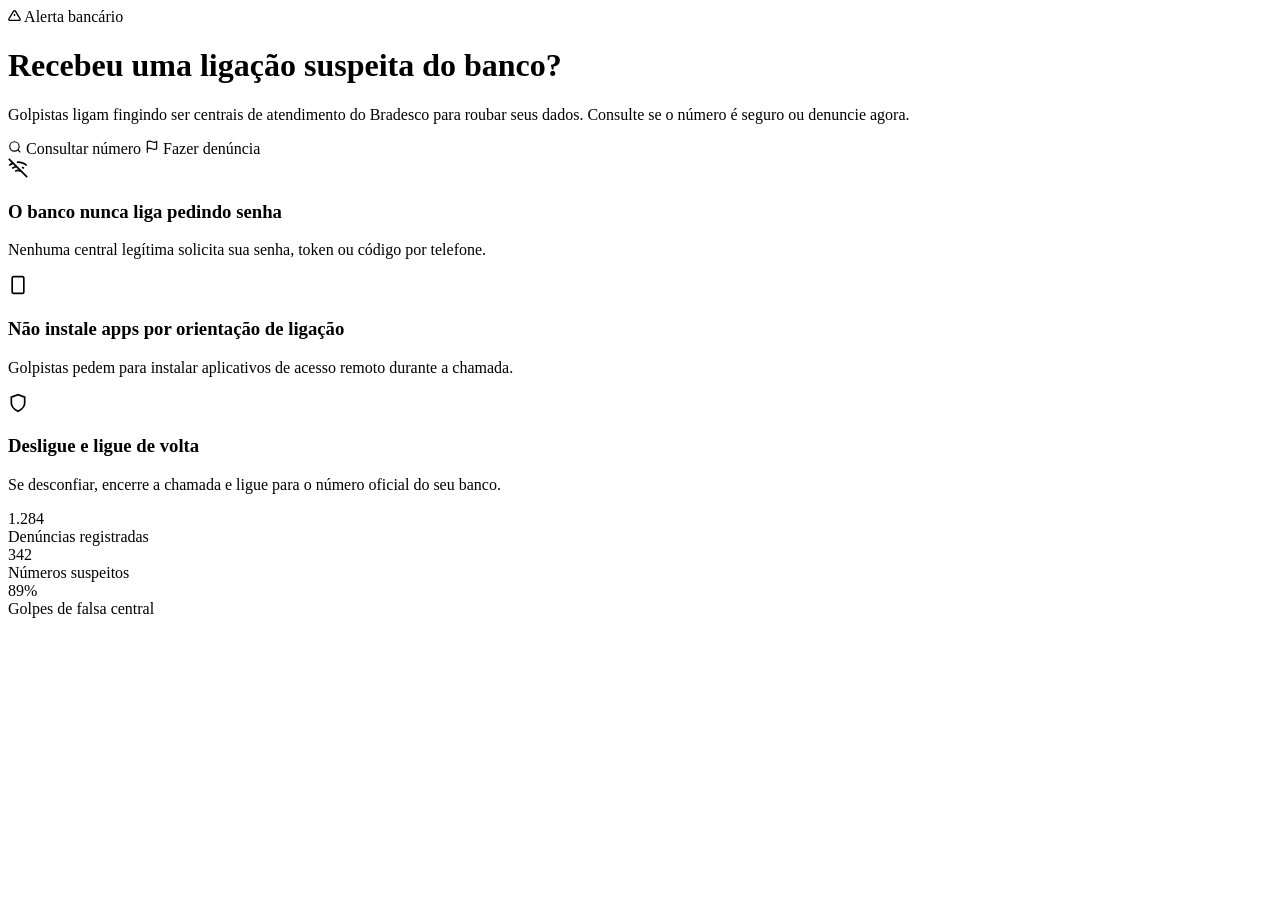
==== src/main/resources/templates/index.html @ 46bd88b6 "Initial commit" ====
<!DOCTYPE html>
<!--
  PÁGINA: Início (index.html)
  CONTROLLER: HomeController.java  →  @GetMapping("/")
  MODEL: totalDenuncias, totalSuspeitos, percentualFalsaCentral
-->
<html xmlns:th="http://www.thymeleaf.org"
      th:replace="~{layout :: layout(
          'Início',
          ~{::main},
          'inicio'
      )}">
<body>
<main>
  <div class="container">

    <!-- ── HERO ── -->
    <div class="hero">
      <div class="alert-badge">
        <!-- ícone alerta -->
        <svg width="13" height="13" viewBox="0 0 24 24" fill="none"
             stroke="currentColor" stroke-width="2.5">
          <path d="M10.29 3.86L1.82 18a2 2 0 001.71 3h16.94a2 2 0 001.71-3L13.71 3.86a2 2 0 00-3.42 0z"/>
          <line x1="12" y1="9" x2="12" y2="13"/><line x1="12" y1="17" x2="12.01" y2="17"/>
        </svg>
        Alerta bancário
      </div>

      <h1>Recebeu uma ligação suspeita do banco?</h1>
      <p>
        Golpistas ligam fingindo ser centrais de atendimento do Bradesco para roubar seus dados.
        Consulte se o número é seguro ou denuncie agora.
      </p>

      <div class="btn-group">
        <a th:href="@{/consultar}" class="btn btn-outline">
          <!-- ícone lupa -->
          <svg width="14" height="14" viewBox="0 0 24 24" fill="none"
               stroke="currentColor" stroke-width="2">
            <circle cx="11" cy="11" r="8"/><line x1="21" y1="21" x2="16.65" y2="16.65"/>
          </svg>
          Consultar número
        </a>
        <a th:href="@{/denunciar}" class="btn btn-primary">
          <!-- ícone bandeira -->
          <svg width="14" height="14" viewBox="0 0 24 24" fill="none"
               stroke="currentColor" stroke-width="2">
            <path d="M4 15s1-1 4-1 5 2 8 2 4-1 4-1V3s-1 1-4 1-5-2-8-2-4 1-4 1z"/>
            <line x1="4" y1="22" x2="4" y2="15"/>
          </svg>
          Fazer denúncia
        </a>
      </div>
    </div>

    <!-- ── DICAS ── -->
    <div class="tips-grid">
      <div class="tip-card">
        <div class="tip-icon">
          <svg width="20" height="20" viewBox="0 0 24 24" fill="none"
               stroke="currentColor" stroke-width="2">
            <line x1="1" y1="1" x2="23" y2="23"/>
            <path d="M16.72 11.06A10.94 10.94 0 0119 12.55"/>
            <path d="M5 12.55a10.94 10.94 0 015.17-2.39"/>
            <path d="M10.71 5.05A16 16 0 0122.56 9"/>
            <path d="M1.42 9a15.91 15.91 0 014.7-2.88"/>
            <path d="M8.53 16.11a6 6 0 016.95 0"/>
            <line x1="12" y1="20" x2="12.01" y2="20"/>
          </svg>
        </div>
        <h3>O banco nunca liga pedindo senha</h3>
        <p>Nenhuma central legítima solicita sua senha, token ou código por telefone.</p>
      </div>

      <div class="tip-card">
        <div class="tip-icon">
          <svg width="20" height="20" viewBox="0 0 24 24" fill="none"
               stroke="currentColor" stroke-width="2">
            <rect x="5" y="2" width="14" height="20" rx="2" ry="2"/>
            <line x1="12" y1="18" x2="12.01" y2="18"/>
          </svg>
        </div>
        <h3>Não instale apps por orientação de ligação</h3>
        <p>Golpistas pedem para instalar aplicativos de acesso remoto durante a chamada.</p>
      </div>

      <div class="tip-card">
        <div class="tip-icon">
          <svg width="20" height="20" viewBox="0 0 24 24" fill="none"
               stroke="currentColor" stroke-width="2">
            <path d="M12 22s8-4 8-10V5l-8-3-8 3v7c0 6 8 10 8 10z"/>
          </svg>
        </div>
        <h3>Desligue e ligue de volta</h3>
        <p>Se desconfiar, encerre a chamada e ligue para o número oficial do seu banco.</p>
      </div>
    </div>

    <!-- ── ESTATÍSTICAS ── -->
    <!--
      Os valores abaixo vêm do HomeController:
        model.addAttribute("totalDenuncias", ...)
        model.addAttribute("totalSuspeitos", ...)
        model.addAttribute("percentualFalsaCentral", ...)
      Por enquanto estão fixos para visualizar o layout.
    -->
    <div class="stats-grid">
      <div class="stat-card">
        <div class="stat-num" th:text="${totalDenuncias} ?: '1.284'">1.284</div>
        <div class="stat-label">Denúncias registradas</div>
      </div>
      <div class="stat-card">
        <div class="stat-num" th:text="${totalSuspeitos} ?: '342'">342</div>
        <div class="stat-label">Números suspeitos</div>
      </div>
      <div class="stat-card">
        <div class="stat-num" th:text="${percentualFalsaCentral} ?: '89%'">89%</div>
        <div class="stat-label">Golpes de falsa central</div>
      </div>
    </div>

  </div>
</main>
</body>
</html>
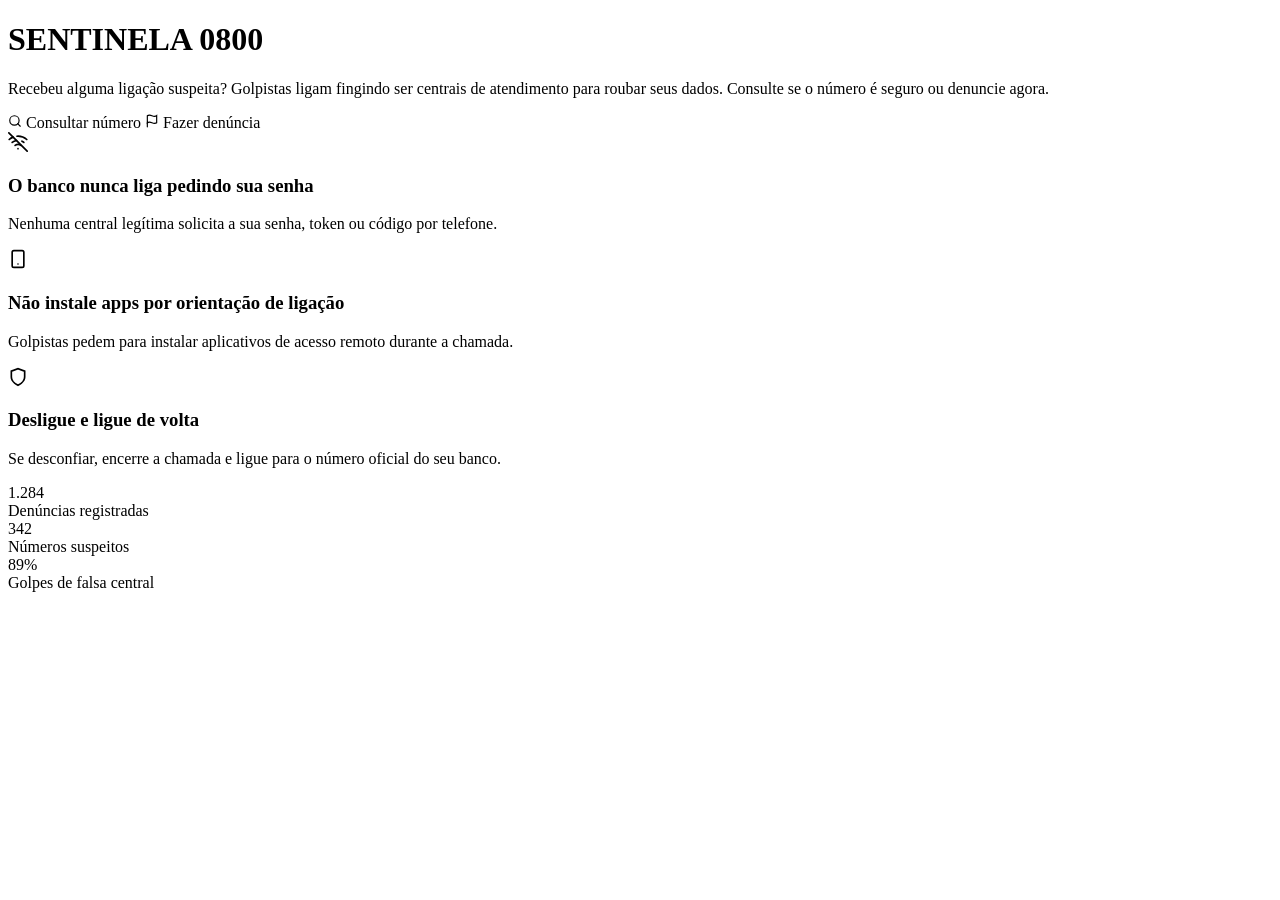
==== commit cb75095c: "html e css" ====
--- a/src/main/resources/templates/index.html
+++ b/src/main/resources/templates/index.html
@@ -1,125 +1,100 @@
 <!DOCTYPE html>
-<!--
-  PÁGINA: Início (index.html)
-  CONTROLLER: HomeController.java  →  @GetMapping("/")
-  MODEL: totalDenuncias, totalSuspeitos, percentualFalsaCentral
--->
 <html xmlns:th="http://www.thymeleaf.org"
-      th:replace="~{layout :: layout(
-          'Início',
-          ~{::main},
-          'inicio'
-      )}">
+      th:replace="~{layout :: layout('Início', ~{::main}, 'inicio')}">
 <body>
 <main>
-  <div class="container">
+<div class="container">
+    <div class="hero">
+        <h1 class="hero-titulo">SENTINELA 0800</h1>
 
-    <!-- ── HERO ── -->
-    <div class="hero">
-      <div class="alert-badge">
-        <!-- ícone alerta -->
-        <svg width="13" height="13" viewBox="0 0 24 24" fill="none"
-             stroke="currentColor" stroke-width="2.5">
-          <path d="M10.29 3.86L1.82 18a2 2 0 001.71 3h16.94a2 2 0 001.71-3L13.71 3.86a2 2 0 00-3.42 0z"/>
-          <line x1="12" y1="9" x2="12" y2="13"/><line x1="12" y1="17" x2="12.01" y2="17"/>
-        </svg>
-        Alerta bancário
-      </div>
+        <p class="hero-desc">
+            Recebeu alguma ligação suspeita?
+            Golpistas ligam fingindo ser centrais de atendimento para roubar seus dados.
+            Consulte se o número é seguro ou denuncie agora.
+        </p>
+        <div class="btn-group">
+            <a th:href="@{/consultar}" class="btn btn-outline">
+                <svg width="14" height="14" viewBox="0 0 24 24" fill="none"
+                     stroke="currentColor" stroke-width="2" stroke-linecap="round">
+                    <circle cx="11" cy="11" r="8"/>
+                    <line x1="21" y1="21" x2="16.65" y2="16.65"/>
+                </svg>
+                Consultar número
+            </a>
+            <a th:href="@{/denunciar}" class="btn btn-primary">
+                <svg width="14" height="14" viewBox="0 0 24 24" fill="none"
+                     stroke="currentColor" stroke-width="2" stroke-linecap="round">
+                    <path d="M4 15s1-1 4-1 5 2 8 2 4-1 4-1V3s-1 1-4 1-5-2-8-2-4 1-4 1z"/>
+                    <line x1="4" y1="22" x2="4" y2="15"/>
+                </svg>
+                Fazer denúncia
+            </a>
+        </div>
 
-      <h1>Recebeu uma ligação suspeita do banco?</h1>
-      <p>
-        Golpistas ligam fingindo ser centrais de atendimento do Bradesco para roubar seus dados.
-        Consulte se o número é seguro ou denuncie agora.
-      </p>
+    </div>
+    <div class="dicas-grid">
+        <div class="dica-card">
+            <div class="dica-icone">
+                <svg width="20" height="20" viewBox="0 0 24 24" fill="none"
+                     stroke="currentColor" stroke-width="2" stroke-linecap="round">
+                    <line x1="1"  y1="1"  x2="23" y2="23"/>
+                    <path d="M16.72 11.06A10.94 10.94 0 0119 12.55"/>
+                    <path d="M5 12.55a10.94 10.94 0 015.17-2.39"/>
+                    <path d="M10.71 5.05A16 16 0 0122.56 9"/>
+                    <path d="M1.42 9a15.91 15.91 0 014.7-2.88"/>
+                    <path d="M8.53 16.11a6 6 0 016.95 0"/>
+                    <line x1="12" y1="20" x2="12.01" y2="20"/>
+                </svg>
+            </div>
+            <h3 class="dica-titulo">O banco nunca liga pedindo sua senha</h3>
+            <p class="dica-texto">
+                Nenhuma central legítima solicita a sua senha, token ou código por telefone.
+            </p>
+        </div>
+        <div class="dica-card">
+            <div class="dica-icone">
+                <svg width="20" height="20" viewBox="0 0 24 24" fill="none"
+                     stroke="currentColor" stroke-width="2" stroke-linecap="round">
+                    <rect x="5" y="2" width="14" height="20" rx="2" ry="2"/>
+                    <line x1="12" y1="18" x2="12.01" y2="18"/>
+                </svg>
+            </div>
+            <h3 class="dica-titulo">Não instale apps por orientação de ligação</h3>
+            <p class="dica-texto">
+                Golpistas pedem para instalar aplicativos de acesso remoto durante a chamada.
+            </p>
+        </div>
+        <div class="dica-card">
+            <div class="dica-icone">
+                <svg width="20" height="20" viewBox="0 0 24 24" fill="none"
+                     stroke="currentColor" stroke-width="2" stroke-linecap="round">
+                    <path d="M12 22s8-4 8-10V5l-8-3-8 3v7c0 6 8 10 8 10z"/>
+                </svg>
+            </div>
+            <h3 class="dica-titulo">Desligue e ligue de volta</h3>
+            <p class="dica-texto">
+                Se desconfiar, encerre a chamada e ligue para o número oficial do seu banco.
+            </p>
+        </div>
+    </div>
+    <div class="stats-grid">
+        <div class="stat-card">
+            <div class="stat-numero" th:text="${totalDenuncias} ?: '1.284'">1.284</div>
+            <div class="stat-label">Denúncias registradas</div>
+        </div>
 
-      <div class="btn-group">
-        <a th:href="@{/consultar}" class="btn btn-outline">
-          <!-- ícone lupa -->
-          <svg width="14" height="14" viewBox="0 0 24 24" fill="none"
-               stroke="currentColor" stroke-width="2">
-            <circle cx="11" cy="11" r="8"/><line x1="21" y1="21" x2="16.65" y2="16.65"/>
-          </svg>
-          Consultar número
-        </a>
-        <a th:href="@{/denunciar}" class="btn btn-primary">
-          <!-- ícone bandeira -->
-          <svg width="14" height="14" viewBox="0 0 24 24" fill="none"
-               stroke="currentColor" stroke-width="2">
-            <path d="M4 15s1-1 4-1 5 2 8 2 4-1 4-1V3s-1 1-4 1-5-2-8-2-4 1-4 1z"/>
-            <line x1="4" y1="22" x2="4" y2="15"/>
-          </svg>
-          Fazer denúncia
-        </a>
-      </div>
+        <div class="stat-card">
+            <div class="stat-numero" th:text="${totalSuspeitos} ?: '342'">342</div>
+            <div class="stat-label">Números suspeitos</div>
+        </div>
+
+        <div class="stat-card">
+            <div class="stat-numero" th:text="${percentualFalsaCentral} ?: '89%'">89%</div>
+            <div class="stat-label">Golpes de falsa central</div>
+        </div>
+
     </div>
-
-    <!-- ── DICAS ── -->
-    <div class="tips-grid">
-      <div class="tip-card">
-        <div class="tip-icon">
-          <svg width="20" height="20" viewBox="0 0 24 24" fill="none"
-               stroke="currentColor" stroke-width="2">
-            <line x1="1" y1="1" x2="23" y2="23"/>
-            <path d="M16.72 11.06A10.94 10.94 0 0119 12.55"/>
-            <path d="M5 12.55a10.94 10.94 0 015.17-2.39"/>
-            <path d="M10.71 5.05A16 16 0 0122.56 9"/>
-            <path d="M1.42 9a15.91 15.91 0 014.7-2.88"/>
-            <path d="M8.53 16.11a6 6 0 016.95 0"/>
-            <line x1="12" y1="20" x2="12.01" y2="20"/>
-          </svg>
-        </div>
-        <h3>O banco nunca liga pedindo senha</h3>
-        <p>Nenhuma central legítima solicita sua senha, token ou código por telefone.</p>
-      </div>
-
-      <div class="tip-card">
-        <div class="tip-icon">
-          <svg width="20" height="20" viewBox="0 0 24 24" fill="none"
-               stroke="currentColor" stroke-width="2">
-            <rect x="5" y="2" width="14" height="20" rx="2" ry="2"/>
-            <line x1="12" y1="18" x2="12.01" y2="18"/>
-          </svg>
-        </div>
-        <h3>Não instale apps por orientação de ligação</h3>
-        <p>Golpistas pedem para instalar aplicativos de acesso remoto durante a chamada.</p>
-      </div>
-
-      <div class="tip-card">
-        <div class="tip-icon">
-          <svg width="20" height="20" viewBox="0 0 24 24" fill="none"
-               stroke="currentColor" stroke-width="2">
-            <path d="M12 22s8-4 8-10V5l-8-3-8 3v7c0 6 8 10 8 10z"/>
-          </svg>
-        </div>
-        <h3>Desligue e ligue de volta</h3>
-        <p>Se desconfiar, encerre a chamada e ligue para o número oficial do seu banco.</p>
-      </div>
-    </div>
-
-    <!-- ── ESTATÍSTICAS ── -->
-    <!--
-      Os valores abaixo vêm do HomeController:
-        model.addAttribute("totalDenuncias", ...)
-        model.addAttribute("totalSuspeitos", ...)
-        model.addAttribute("percentualFalsaCentral", ...)
-      Por enquanto estão fixos para visualizar o layout.
-    -->
-    <div class="stats-grid">
-      <div class="stat-card">
-        <div class="stat-num" th:text="${totalDenuncias} ?: '1.284'">1.284</div>
-        <div class="stat-label">Denúncias registradas</div>
-      </div>
-      <div class="stat-card">
-        <div class="stat-num" th:text="${totalSuspeitos} ?: '342'">342</div>
-        <div class="stat-label">Números suspeitos</div>
-      </div>
-      <div class="stat-card">
-        <div class="stat-num" th:text="${percentualFalsaCentral} ?: '89%'">89%</div>
-        <div class="stat-label">Golpes de falsa central</div>
-      </div>
-    </div>
-
-  </div>
+</div>
 </main>
 </body>
-</html>+</html>
